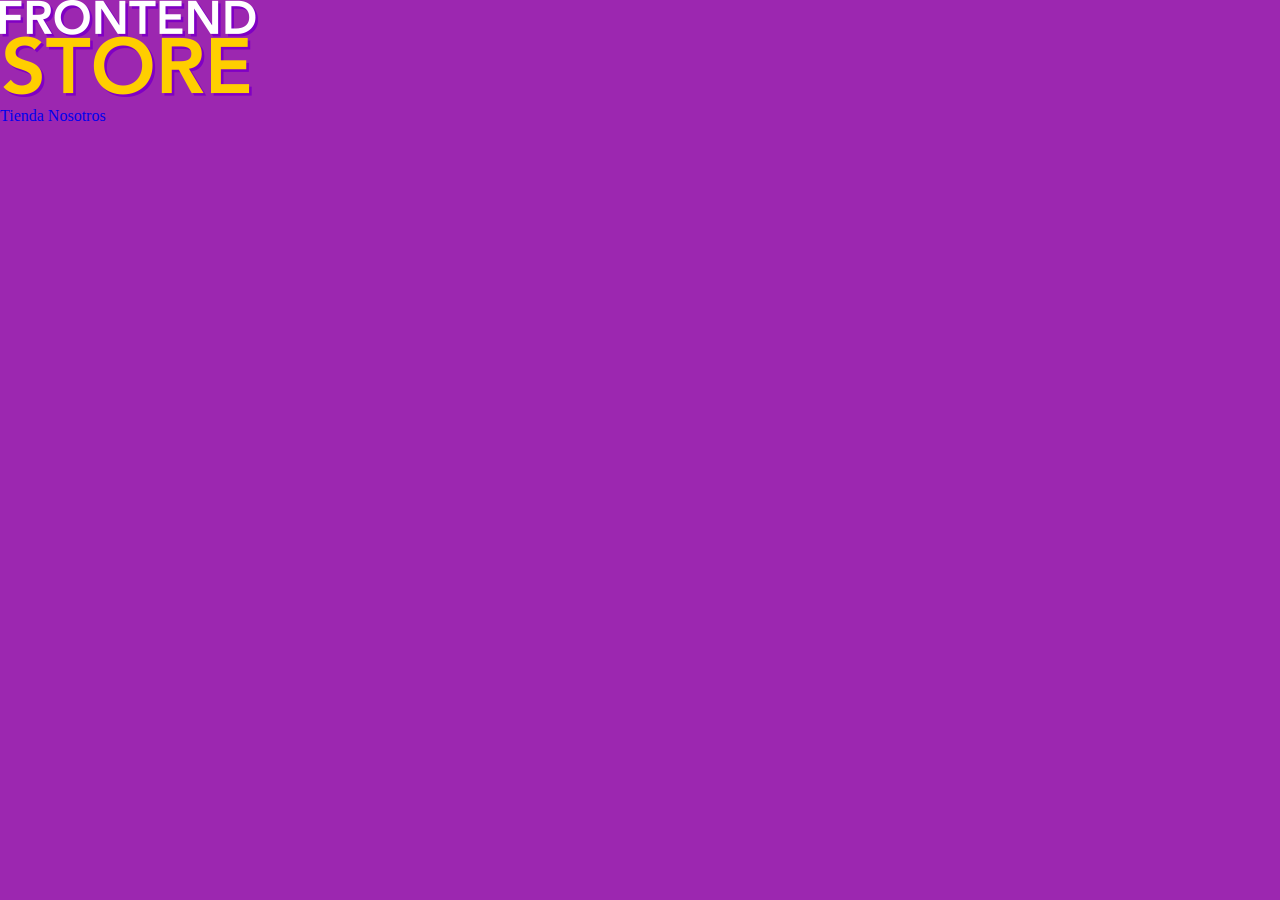
==== index.html @ bd617b99 "Versión inicial del proyecto" ====
<!DOCTYPE html>
<html lang="en">
<head>
    <meta charset="UTF-8">
    <meta http-equiv="X-UA-Compatible" content="IE=edge">
    <meta name="viewport" content="width=device-width, initial-scale=1.0">
    <title>FrontEnd Store</title>
    <link rel="stylesheet" href="css/normalize.css">
    <link rel="preconnect" href="https://fonts.googleapis.com">
    <link rel="preconnect" href="https://fonts.gstatic.com" crossorigin>
    <link href="https://fonts.googleapis.com/css2?family=Staatliches&display=swap" rel="stylesheet"> 
    <link rel="stylesheet" href="css/style.css">
</head>
<body>
    <header class="header">
        <a href="index.html">
            <img class="header__logo" src="img/logo.png" alt="Logotipo">
        </a>
    </header>

    <nav>
        <a href="#">Tienda</a>
        <a href="#">Nosotros</a>
    </nav>
    
</body>
</html>
---- css/style.css ----
:root {
    --primario: #9C27B0;
    --primarioOscuro: #89119D;
    --secundario: #FFCE00;
    --secundarioOscuro: rgb(233,287,2);
    --blanco: #FFF;
    --negro: #000;

    --fuentePrincipal: 'Staatliches', cursive;
}


html {
    box-sizing: border-box;
    font-size: 62.5%;
}
*, *:before, *:after{
    box-sizing: inherit;
}

/** Globales **/
body {
    background-color: var(--primario);
    font-size: 1.6rem;
    line-height: 1.5;
}

p {
    font-size: 1.8rem;
    font-family: Arial, Helvetica, sans-serif;
    color: var(--blanco);
}

a {
    text-decoration: none;
}

img {
    max-width: 100%;
}

.contenedor {
    max-width: 120rem;
    margin: 0 auto;
}

h1, h2, h3 {
    text-align: center;
    color: var(--secundario);
    font-family: var(--fuentePrincipal);
}

h1 {
    font-size: 4rem;
}

h2 {
    font-size: 3.2rem;
}

h3 {
    font-size: 2.4rem;
}
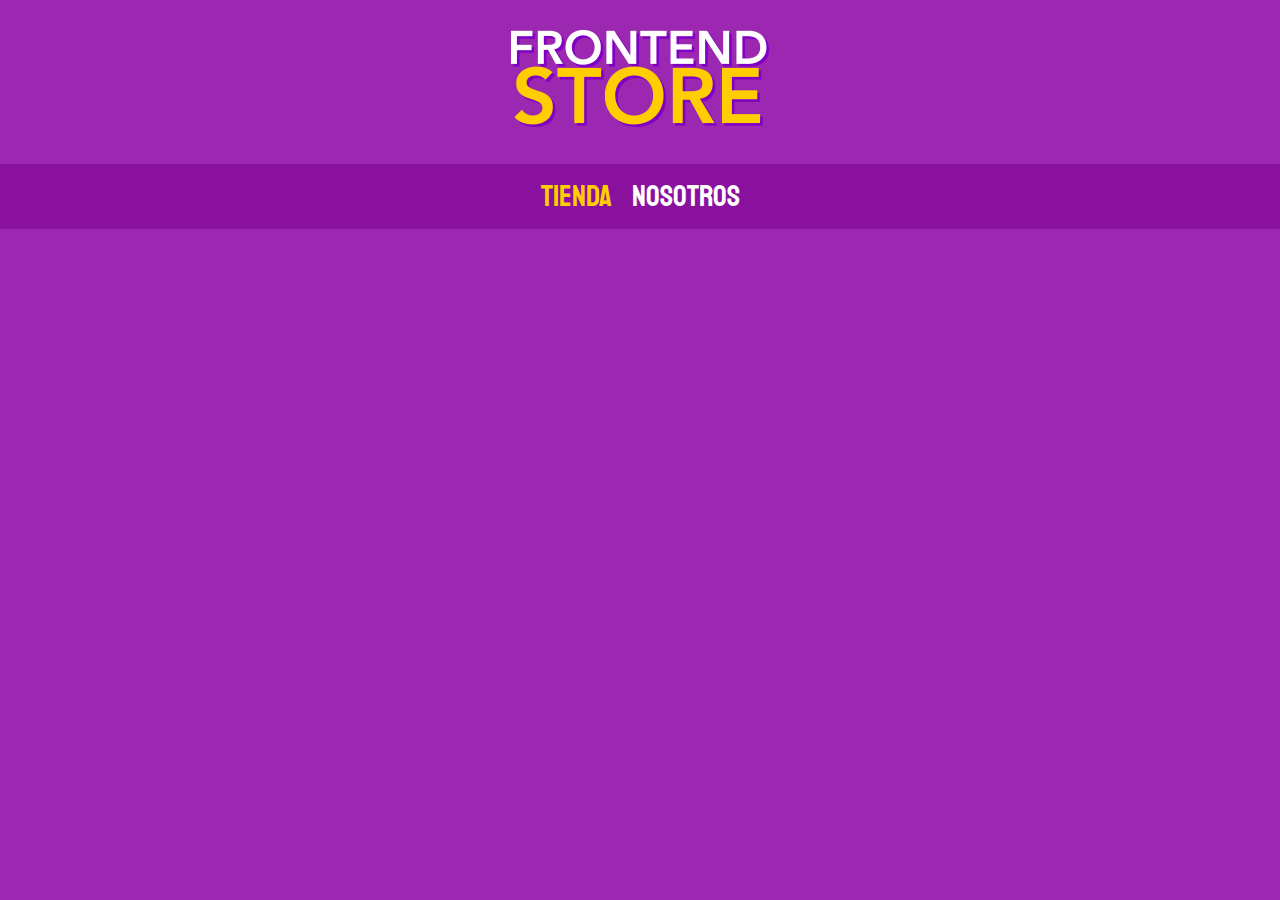
==== commit 60349b10: "Video 27 Introduccion a BEM" ====
--- a/index.html
+++ b/index.html
@@ -18,9 +18,9 @@
         </a>
     </header>
 
-    <nav>
-        <a href="#">Tienda</a>
-        <a href="#">Nosotros</a>
+    <nav class="navegacion">
+        <a class="navegacion__enlace navegacion__enlace--activo" href="#">Tienda</a>
+        <a class="navegacion__enlace" href="#">Nosotros</a>
     </nav>
     
 </body>
--- a/css/style.css
+++ b/css/style.css
@@ -60,4 +60,34 @@
 
 h3 {
     font-size: 2.4rem;
+}
+
+/** Header **/
+.header {
+    display: flex;
+    justify-content: center;
+}
+
+.header__logo {
+    margin: 3rem 0;
+}
+
+/** Navegacion **/
+.navegacion {
+    background-color: var(--primarioOscuro);
+    padding: 1rem 0;
+    display: flex;
+    justify-content: center;
+    gap: 2rem;
+}
+
+.navegacion__enlace {
+    font-family: var(--fuentePrincipal);
+    color: var(--blanco);
+    font-size: 3rem;
+}
+
+.navegacion__enlace--activo,
+.navegacion__enlace:hover {
+    color: var(--secundario);
 }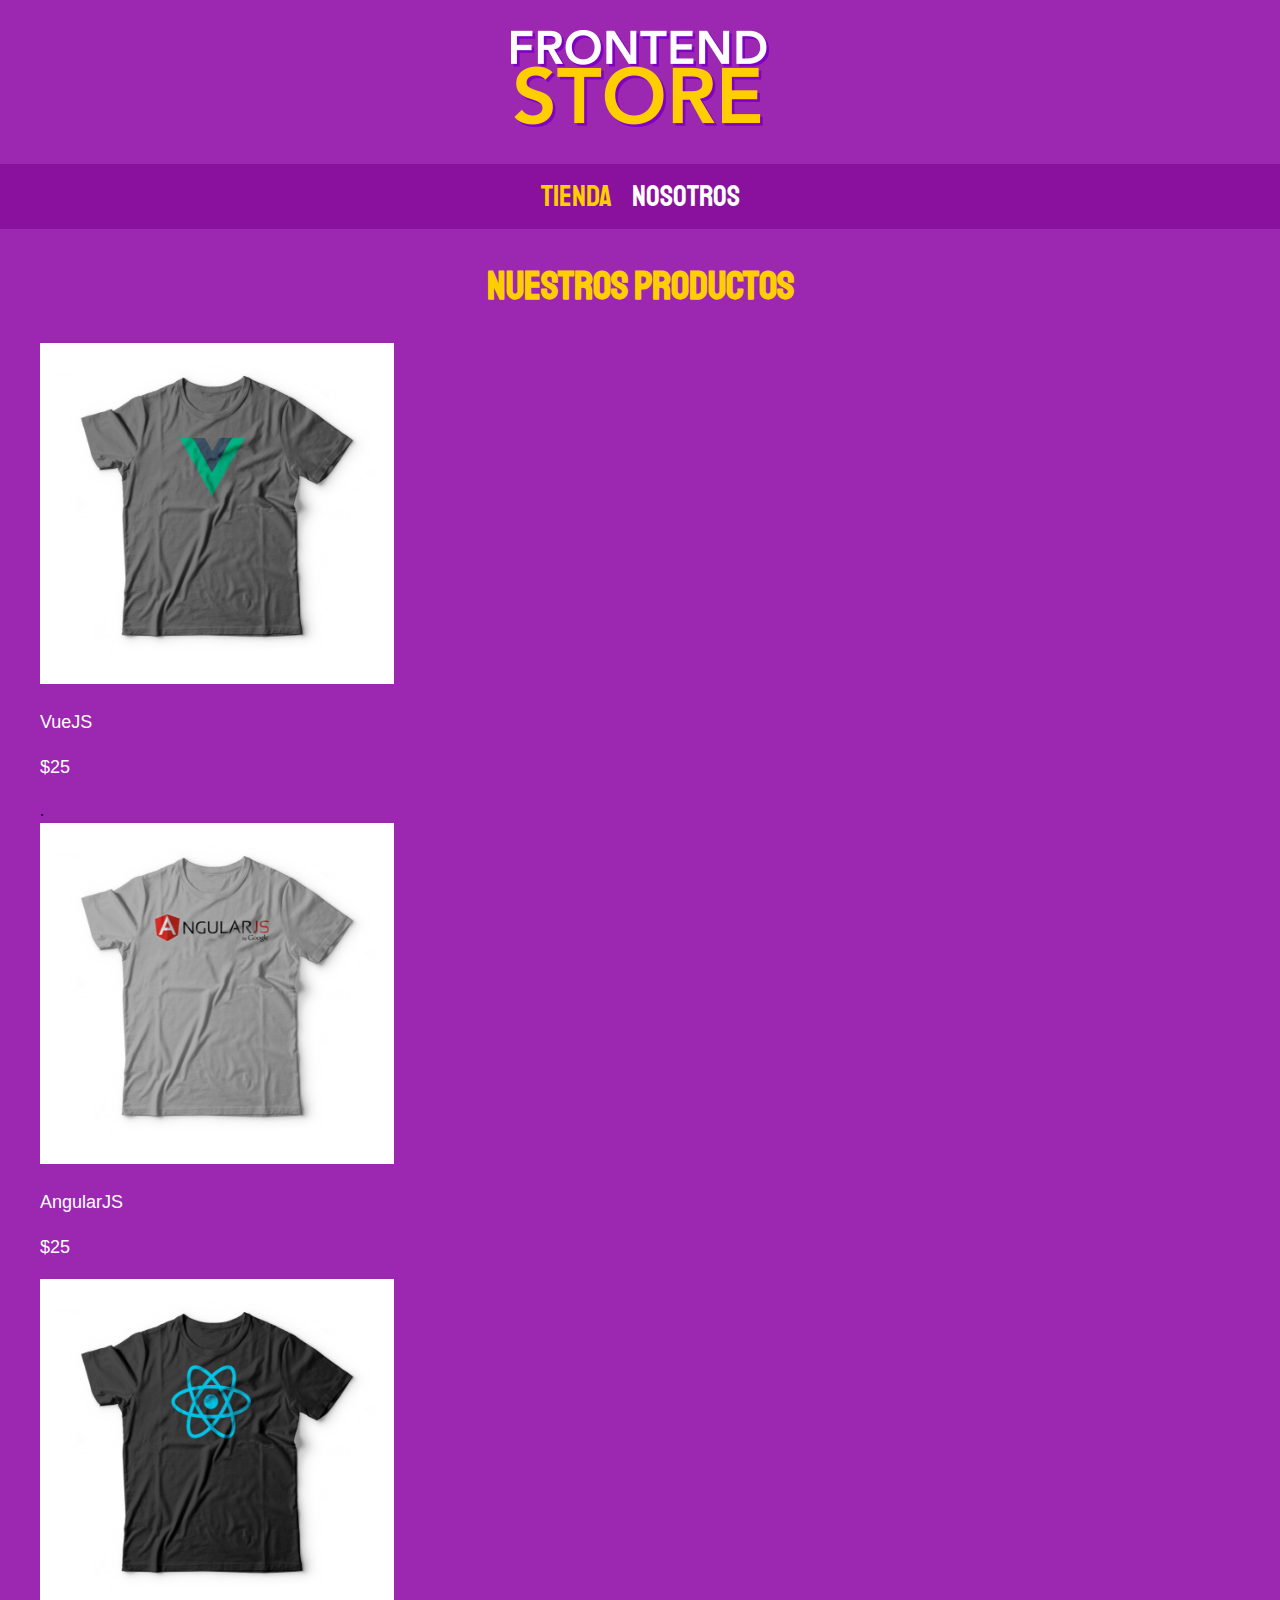
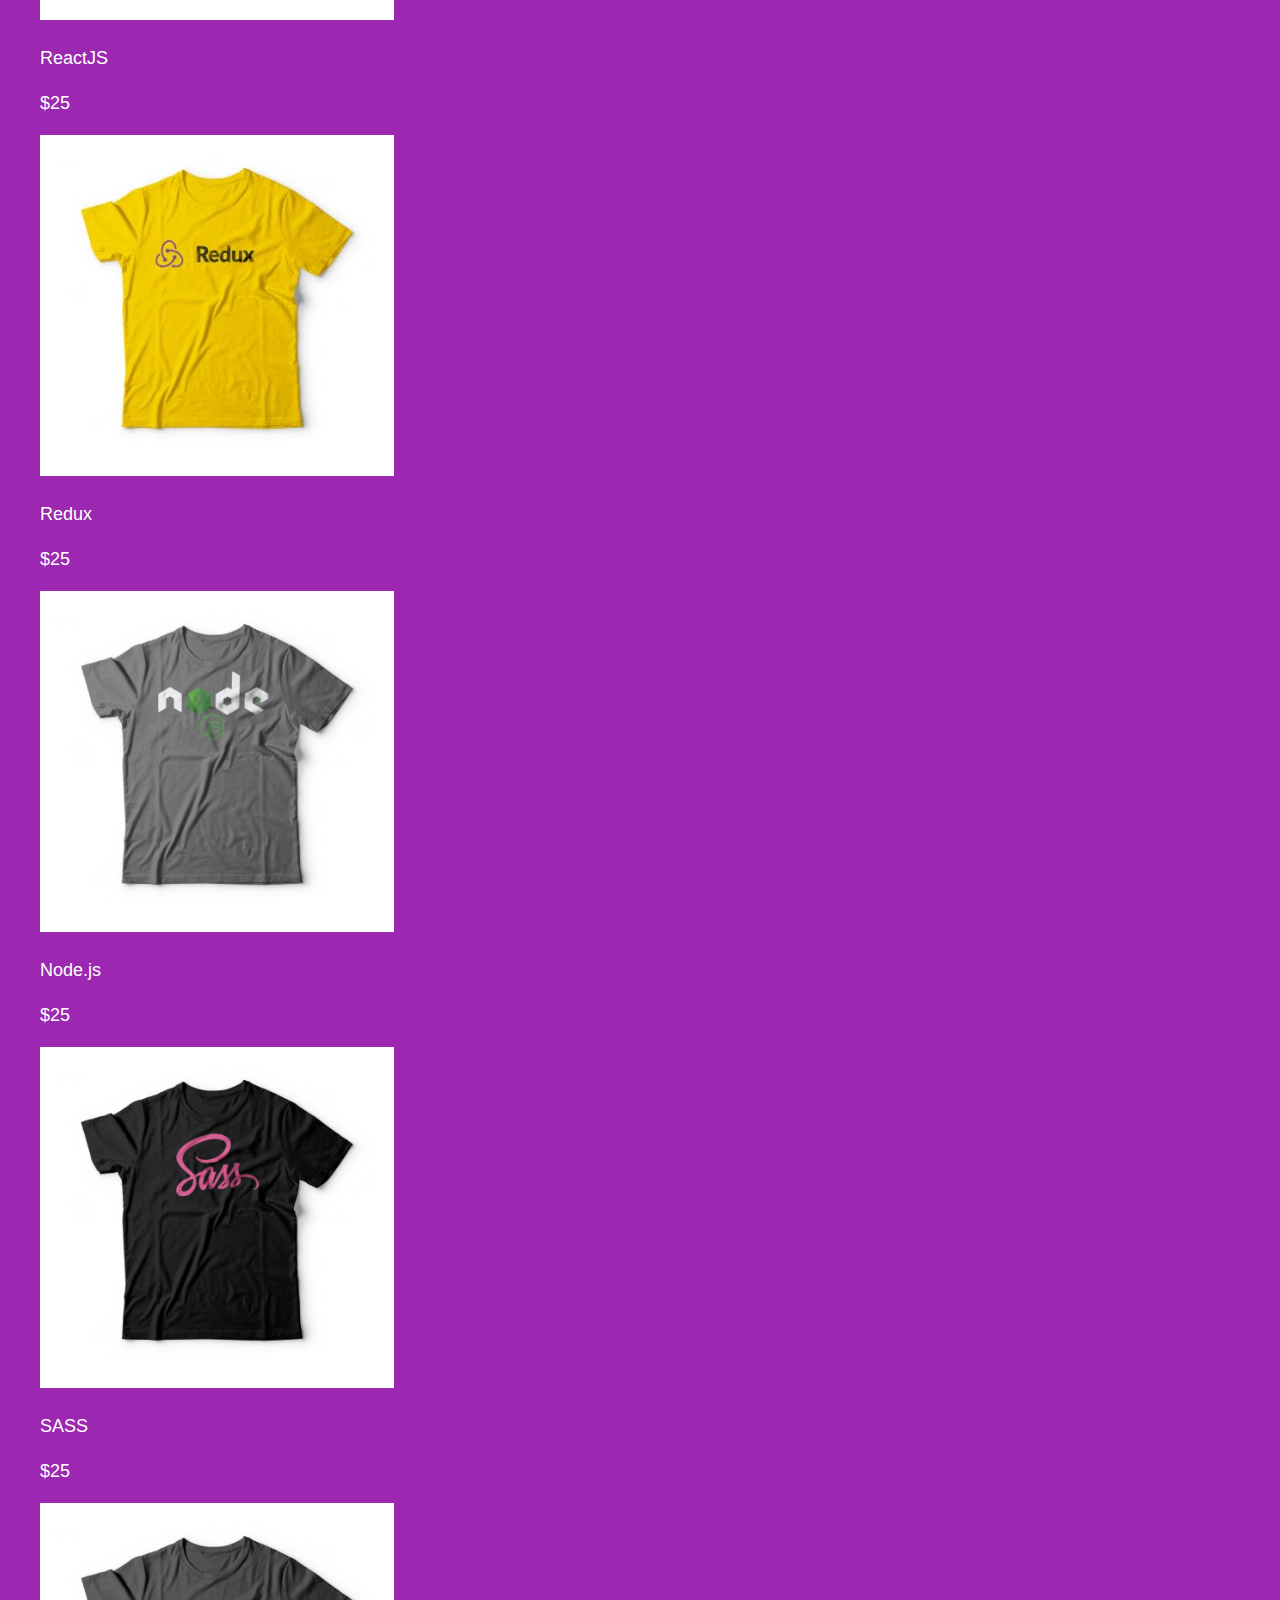
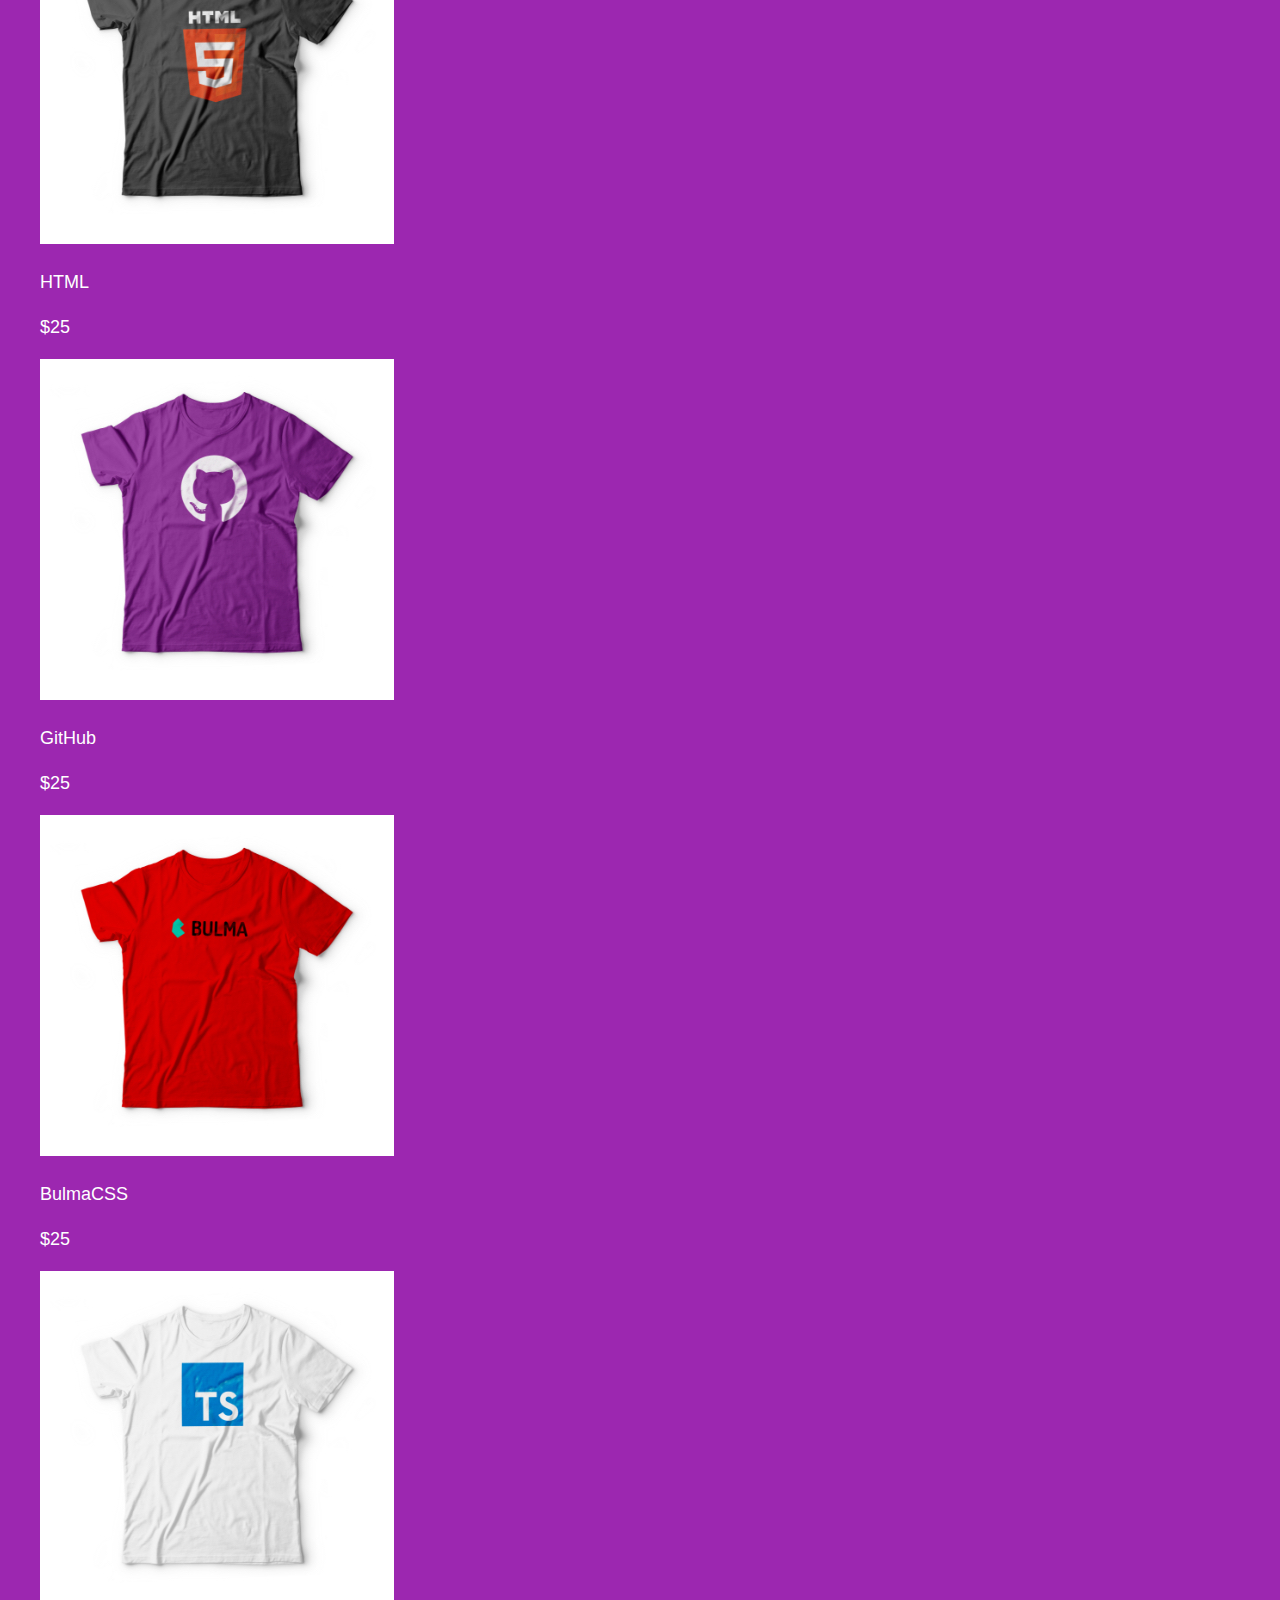
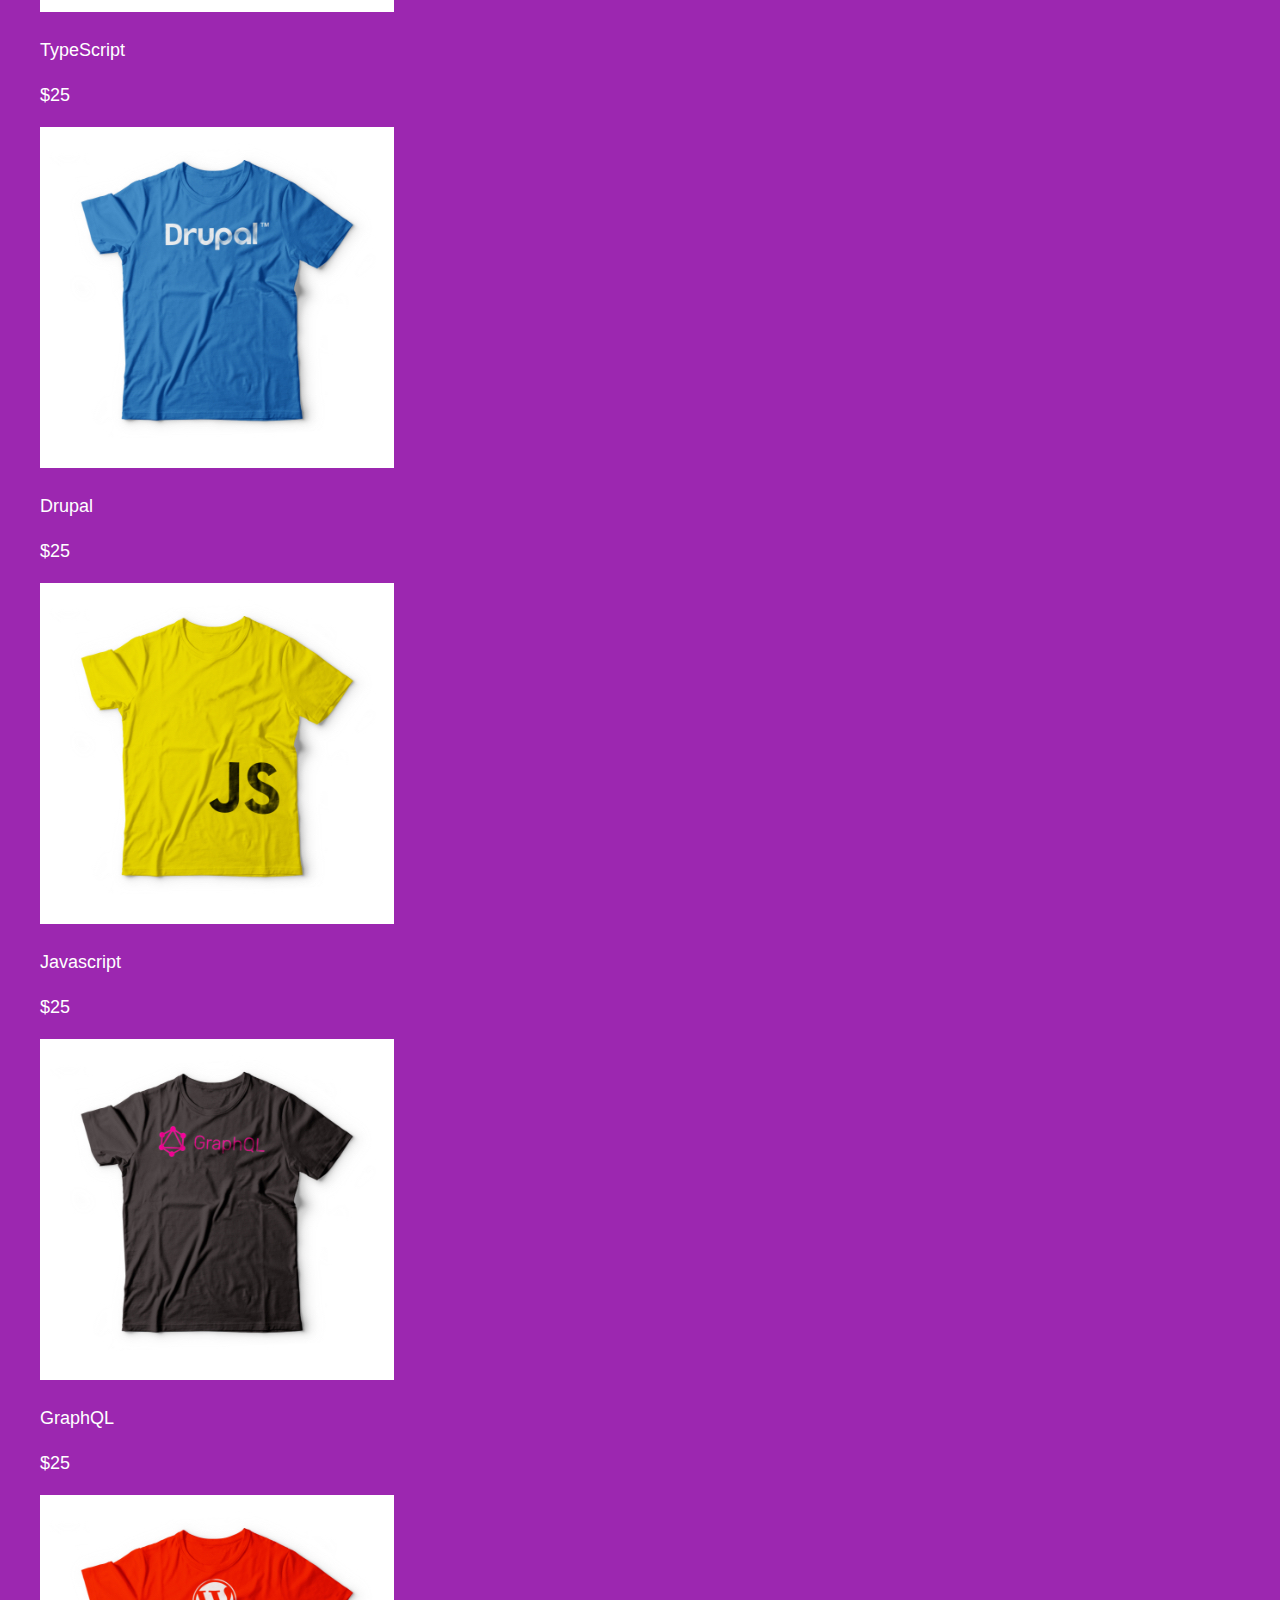
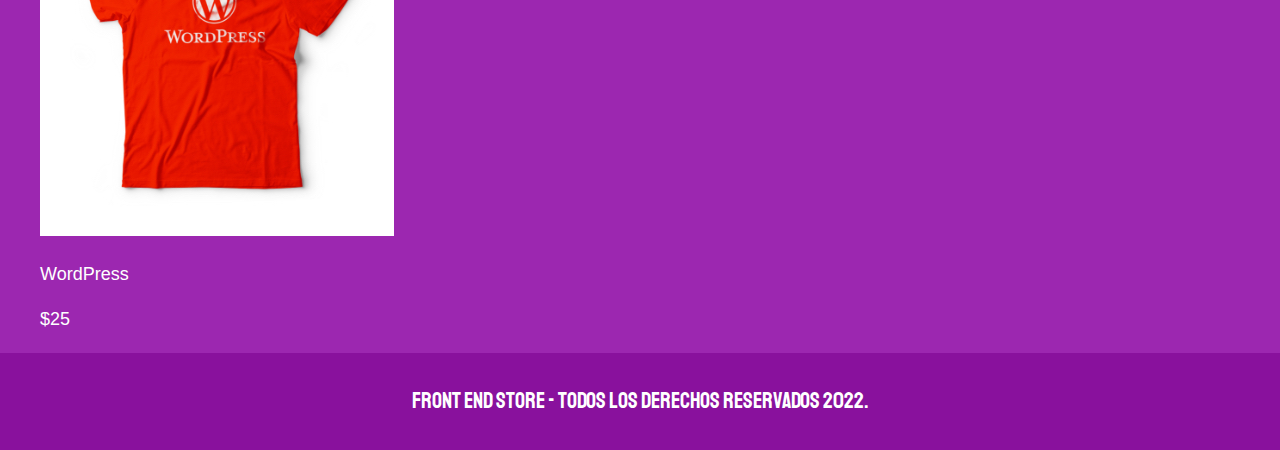
==== commit d3605e2a: "59.Añadiendo los productos" ====
--- a/index.html
+++ b/index.html
@@ -19,9 +19,146 @@
     </header>
 
     <nav class="navegacion">
-        <a class="navegacion__enlace navegacion__enlace--activo" href="#">Tienda</a>
-        <a class="navegacion__enlace" href="#">Nosotros</a>
+        <a class="navegacion__enlace navegacion__enlace--activo" href="index.html">Tienda</a>
+        <a class="navegacion__enlace" href="nosotros.html">Nosotros</a>
     </nav>
+
+    <main class="contenedor">
+        <h1>Nuestros Productos</h1>
+
+        <div class="grid">
+            <div class="producto">
+                <a href="producto.html">
+                    <img class="producto__imagen" src="img/1.jpg" alt="imagen camisa">
+                    <div class="producto__informacion">
+                        <p class="producto__nombre">VueJS</p>
+                        <p class="producto__precio">$25</p>
+                    </div>
+                </a>
+            </div> <!--.producto-->.
+            <div class="producto">
+                <a href="producto.html">
+                    <img class="producto__imagen" src="img/2.jpg" alt="imagen camisa">
+                    <div class="producto__informacion">
+                        <p class="producto__nombre">AngularJS</p>
+                        <p class="producto__precio">$25</p>
+                    </div>
+                </a>
+            </div> <!--.producto-->
+            <div class="producto">
+                <a href="producto.html">
+                    <img class="producto__imagen" src="img/3.jpg" alt="imagen camisa">
+                    <div class="producto__informacion">
+                        <p class="producto__nombre">ReactJS</p>
+                        <p class="producto__precio">$25</p>
+                    </div>
+                </a>
+            </div> <!--.producto-->
+            <div class="producto">
+                <a href="producto.html">
+                    <img class="producto__imagen" src="img/4.jpg" alt="imagen camisa">
+                    <div class="producto__informacion">
+                        <p class="producto__nombre">Redux</p>
+                        <p class="producto__precio">$25</p>
+                    </div>
+                </a>
+            </div> <!--.producto-->
+            <div class="producto">
+                <a href="producto.html">
+                    <img class="producto__imagen" src="img/5.jpg" alt="imagen camisa">
+                    <div class="producto__informacion">
+                        <p class="producto__nombre">Node.js</p>
+                        <p class="producto__precio">$25</p>
+                    </div>
+                </a>
+            </div> <!--.producto-->
+            <div class="producto">
+                <a href="producto.html">
+                    <img class="producto__imagen" src="img/6.jpg" alt="imagen camisa">
+                    <div class="producto__informacion">
+                        <p class="producto__nombre">SASS</p>
+                        <p class="producto__precio">$25</p>
+                    </div>
+                </a>
+            </div> <!--.producto-->
+            <div class="producto">
+                <a href="producto.html">
+                    <img class="producto__imagen" src="img/7.jpg" alt="imagen camisa">
+                    <div class="producto__informacion">
+                        <p class="producto__nombre">HTML</p>
+                        <p class="producto__precio">$25</p>
+                    </div>
+                </a>
+            </div> <!--.producto-->
+            <div class="producto">
+                <a href="producto.html">
+                    <img class="producto__imagen" src="img/8.jpg" alt="imagen camisa">
+                    <div class="producto__informacion">
+                        <p class="producto__nombre">GitHub</p>
+                        <p class="producto__precio">$25</p>
+                    </div>
+                </a>
+            </div> <!--.producto-->
+            <div class="producto">
+                <a href="producto.html">
+                    <img class="producto__imagen" src="img/9.jpg" alt="imagen camisa">
+                    <div class="producto__informacion">
+                        <p class="producto__nombre">BulmaCSS</p>
+                        <p class="producto__precio">$25</p>
+                    </div>
+                </a>
+            </div> <!--.producto-->
+            <div class="producto">
+                <a href="producto.html">
+                    <img class="producto__imagen" src="img/10.jpg" alt="imagen camisa">
+                    <div class="producto__informacion">
+                        <p class="producto__nombre">TypeScript</p>
+                        <p class="producto__precio">$25</p>
+                    </div>
+                </a>
+            </div> <!--.producto-->
+            <div class="producto">
+                <a href="producto.html">
+                    <img class="producto__imagen" src="img/11.jpg" alt="imagen camisa">
+                    <div class="producto__informacion">
+                        <p class="producto__nombre">Drupal</p>
+                        <p class="producto__precio">$25</p>
+                    </div>
+                </a>
+            </div> <!--.producto-->
+            <div class="producto">
+                <a href="producto.html">
+                    <img class="producto__imagen" src="img/12.jpg" alt="imagen camisa">
+                    <div class="producto__informacion">
+                        <p class="producto__nombre">Javascript</p>
+                        <p class="producto__precio">$25</p>
+                    </div>
+                </a>
+            </div> <!--.producto-->
+            <div class="producto">
+                <a href="producto.html">
+                    <img class="producto__imagen" src="img/13.jpg" alt="imagen camisa">
+                    <div class="producto__informacion">
+                        <p class="producto__nombre">GraphQL</p>
+                        <p class="producto__precio">$25</p>
+                    </div>
+                </a>
+            </div> <!--.producto-->
+            <div class="producto">
+                <a href="producto.html">
+                    <img class="producto__imagen" src="img/14.jpg" alt="imagen camisa">
+                    <div class="producto__informacion">
+                        <p class="producto__nombre">WordPress</p>
+                        <p class="producto__precio">$25</p>
+                    </div>
+                </a>
+            </div> <!--.producto-->
+        </div>
+    </main>
+
+    <footer class="footer">
+        <p class="footer__texto">Front End Store - Todos los derechos Reservados 2022.</p>
+    </footer>
     
 </body>
 </html>--- a/css/style.css
+++ b/css/style.css
@@ -72,6 +72,19 @@
     margin: 3rem 0;
 }
 
+/** Footer **/
+.footer {
+    background-color: var(--primarioOscuro);
+    padding: 1rem 0;
+    margin-top: 2rem;
+}
+
+.footer__texto {
+    font-family: var(--fuentePrincipal);
+    text-align: center;
+    font-size: 2.2rem;
+}
+
 /** Navegacion **/
 .navegacion {
     background-color: var(--primarioOscuro);
@@ -90,4 +103,26 @@
 .navegacion__enlace--activo,
 .navegacion__enlace:hover {
     color: var(--secundario);
+}
+
+
+/** Productos **/
+.producto {
+
+}
+
+.producto__imagen {
+
+}
+
+.producto__informacion {
+
+}
+
+.producto__nombre {
+
+}
+
+.producto__precio {
+    
 }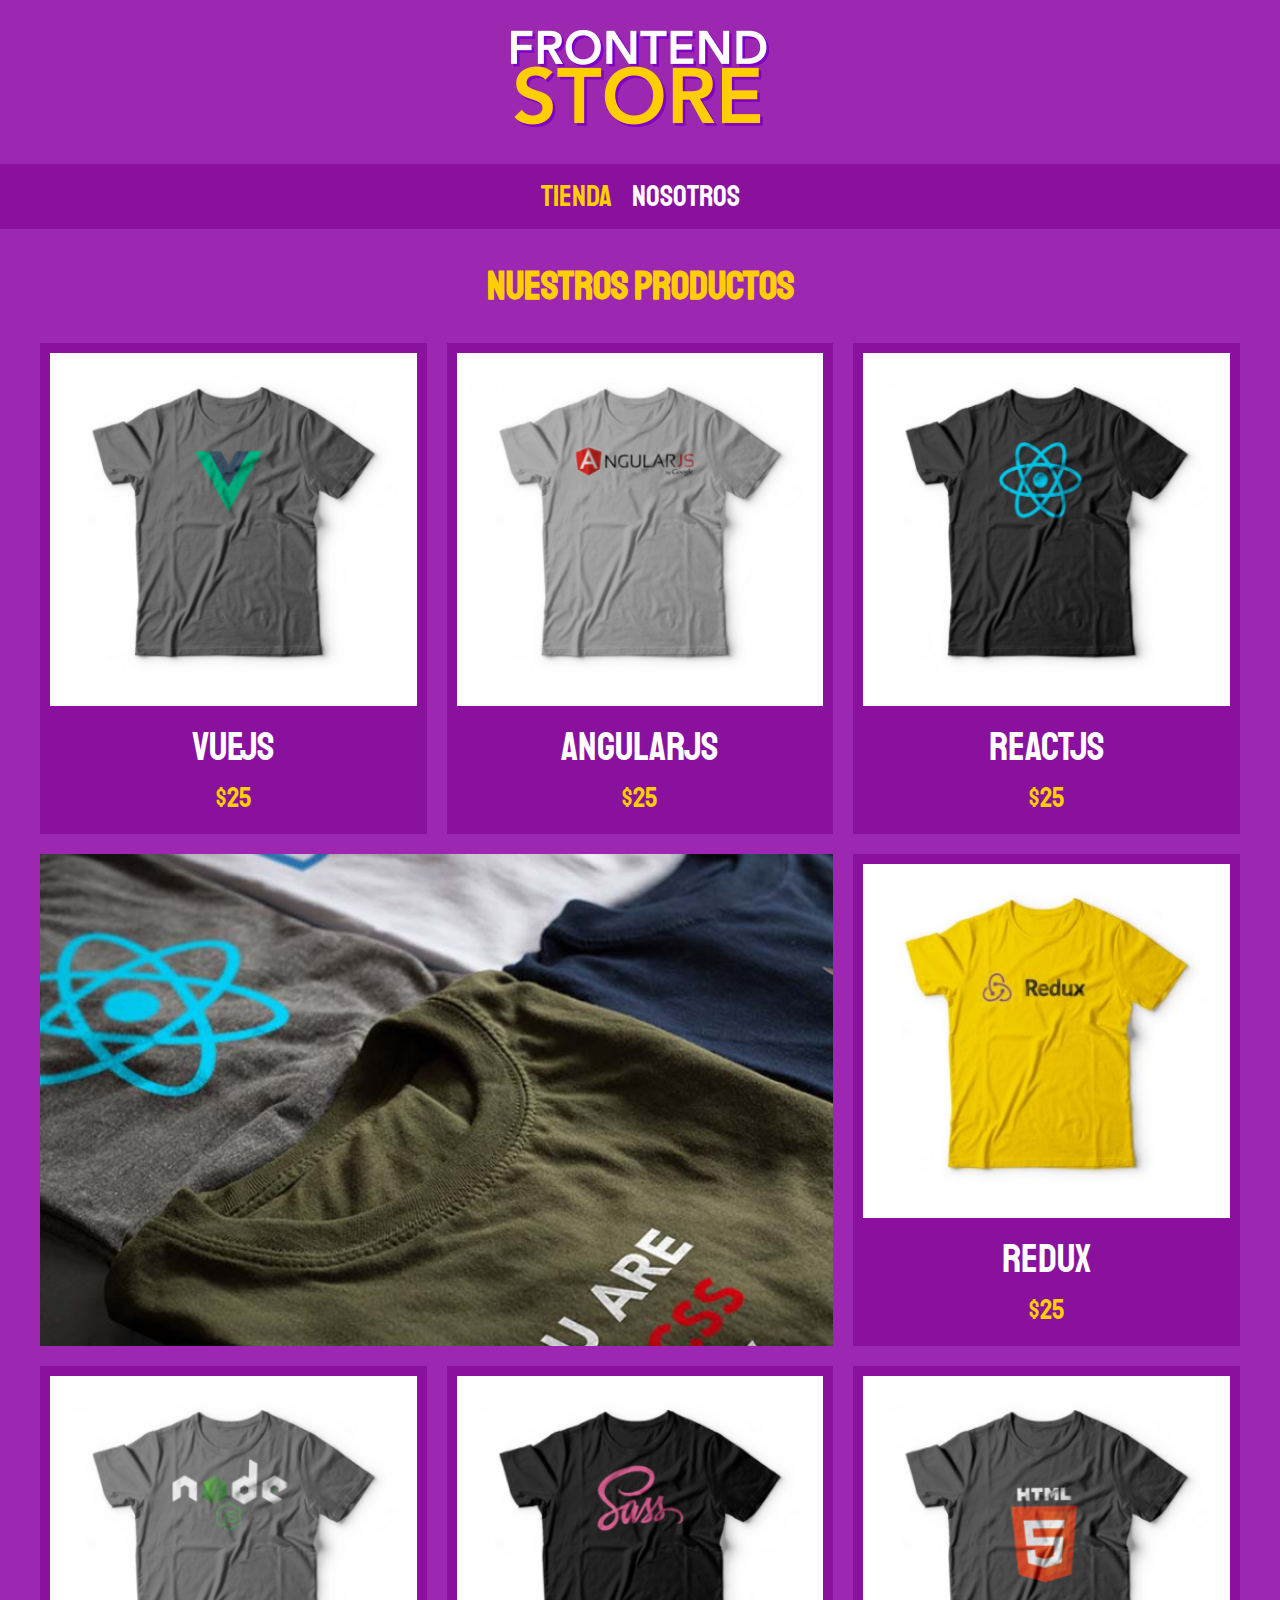
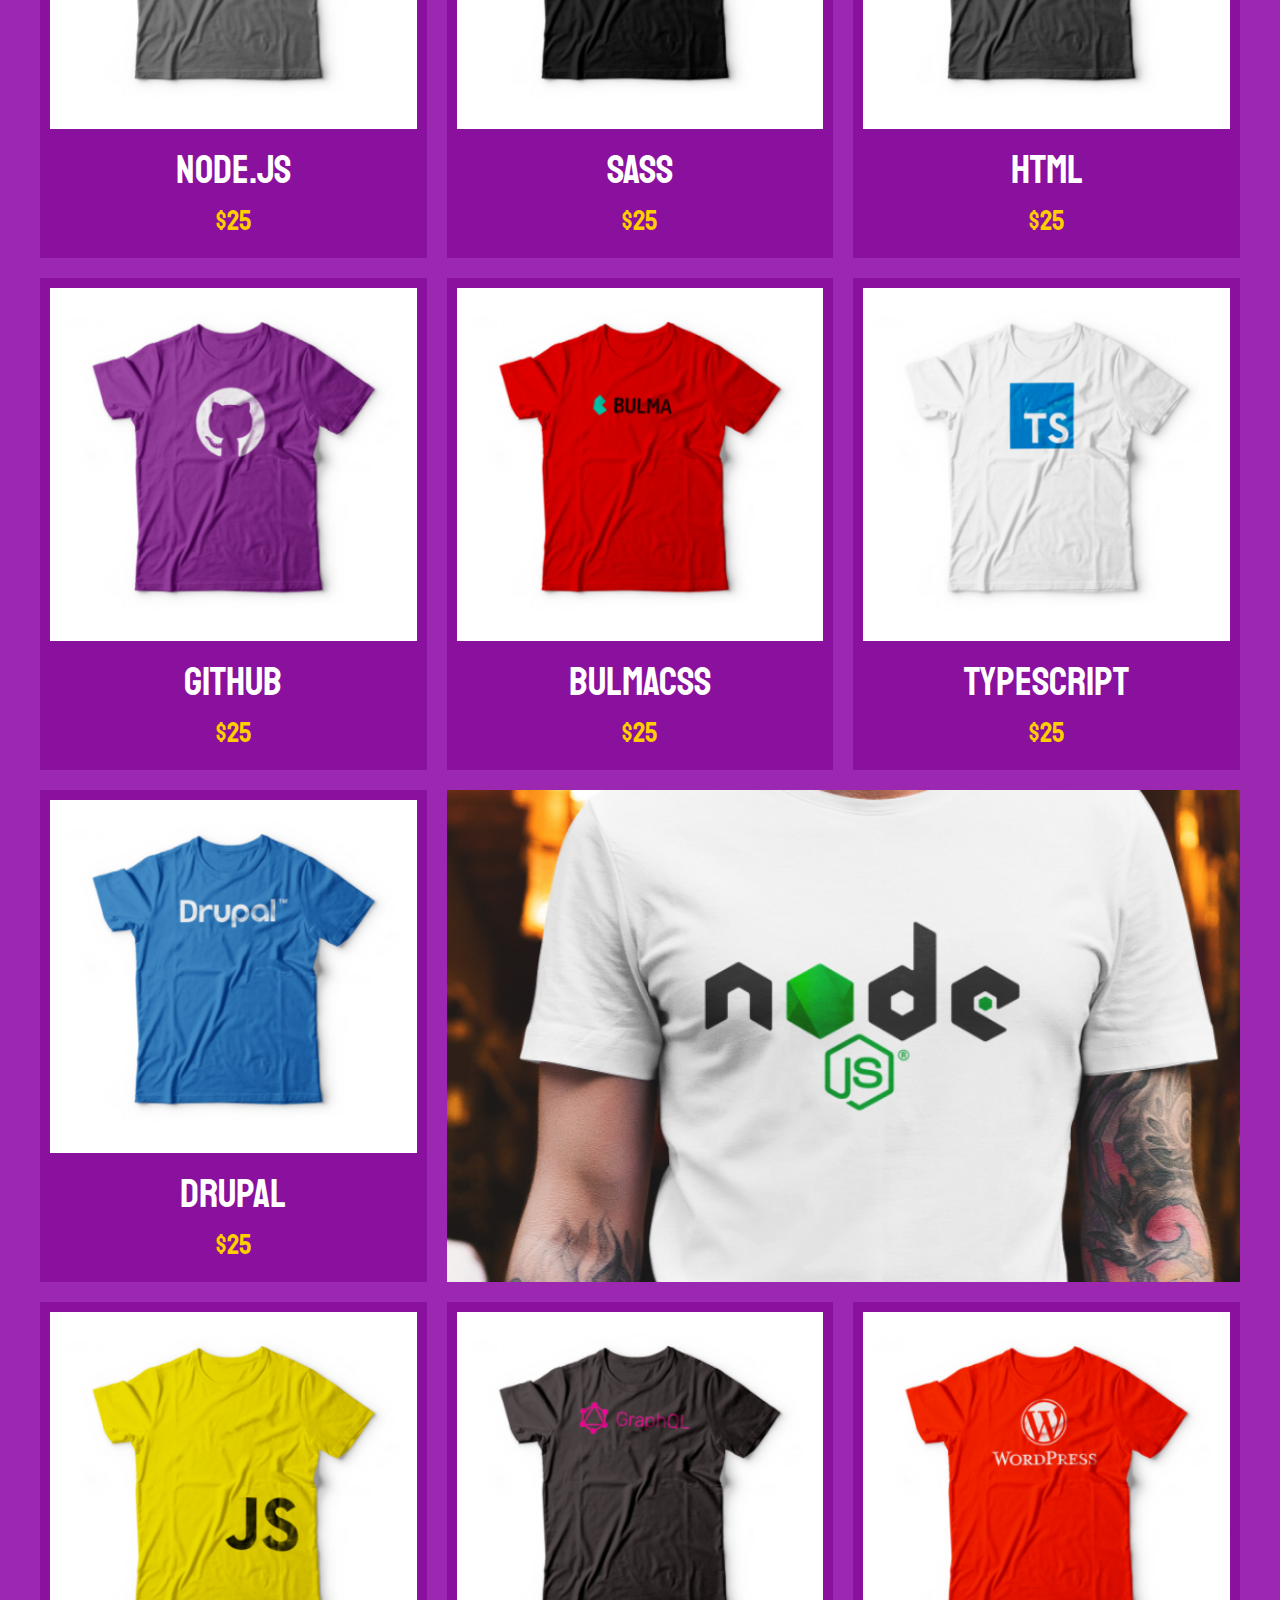
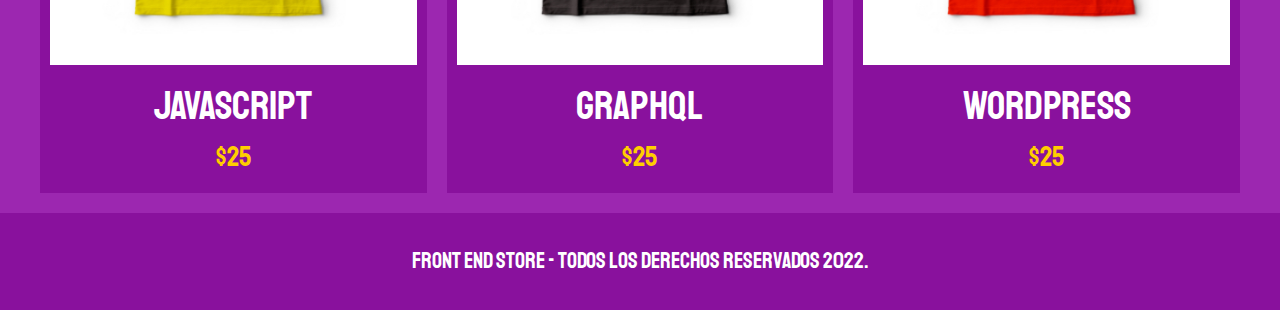
==== commit 2bb15d47: "61.Posicionar elementos con CSS Grid" ====
--- a/index.html
+++ b/index.html
@@ -35,7 +35,7 @@
                         <p class="producto__precio">$25</p>
                     </div>
                 </a>
-            </div> <!--.producto-->.
+            </div> <!--.producto-->
             <div class="producto">
                 <a href="producto.html">
                     <img class="producto__imagen" src="img/2.jpg" alt="imagen camisa">
@@ -153,7 +153,10 @@
                     </div>
                 </a>
             </div> <!--.producto-->
-        </div>
+
+            <div class="grafico grafico--camisas"></div>
+            <div class="grafico grafico--node"></div>
+        </div> <!-- .grid -->
     </main>
 
     <footer class="footer">
--- a/css/style.css
+++ b/css/style.css
@@ -105,24 +105,71 @@
     color: var(--secundario);
 }
 
+/** Grid **/
+.grid {
+    display: grid;
+    grid-template-columns: repeat(2, 1fr);
+    gap: 2rem;
+}
+
+@media (min-width: 768px){
+    .grid{
+        grid-template-columns: repeat(3, 1fr);
+    }
+
+}
+
 
 /** Productos **/
 .producto {
-
+    background-color: var(--primarioOscuro);
+    padding: 1rem;
 }
 
 .producto__imagen {
-
-}
-
-.producto__informacion {
-
+    width: 100%;
 }
 
 .producto__nombre {
-
+    font-size: 4rem;
 }
 
 .producto__precio {
-    
-}+    font-size: 2.8rem;
+    color: var(--secundario);
+}
+
+.producto__nombre,
+.producto__precio {
+    font-family: var(--fuentePrincipal);
+    margin: 1rem 0;
+    text-align: center;
+    line-height: 1.2;
+}
+
+/** Graficos **/ 
+.grafico {
+    min-height: 30rem;
+    background-repeat: no-repeat;
+    background-size: cover;
+    grid-column: 1 / 3;
+}
+
+.grafico--camisas {
+    grid-row: 2 / 3;
+    background-image: url(../img/grafico1.jpg);
+}
+
+.grafico--node {
+    grid-row: 8 / 9;
+    background-image: url(../img/grafico2.jpg);
+}
+
+
+@media (min-width: 768px) {
+    .grafico--node {
+        grid-row: 5 / 6;
+        grid-column: 2 / 4;
+    }
+}
+
